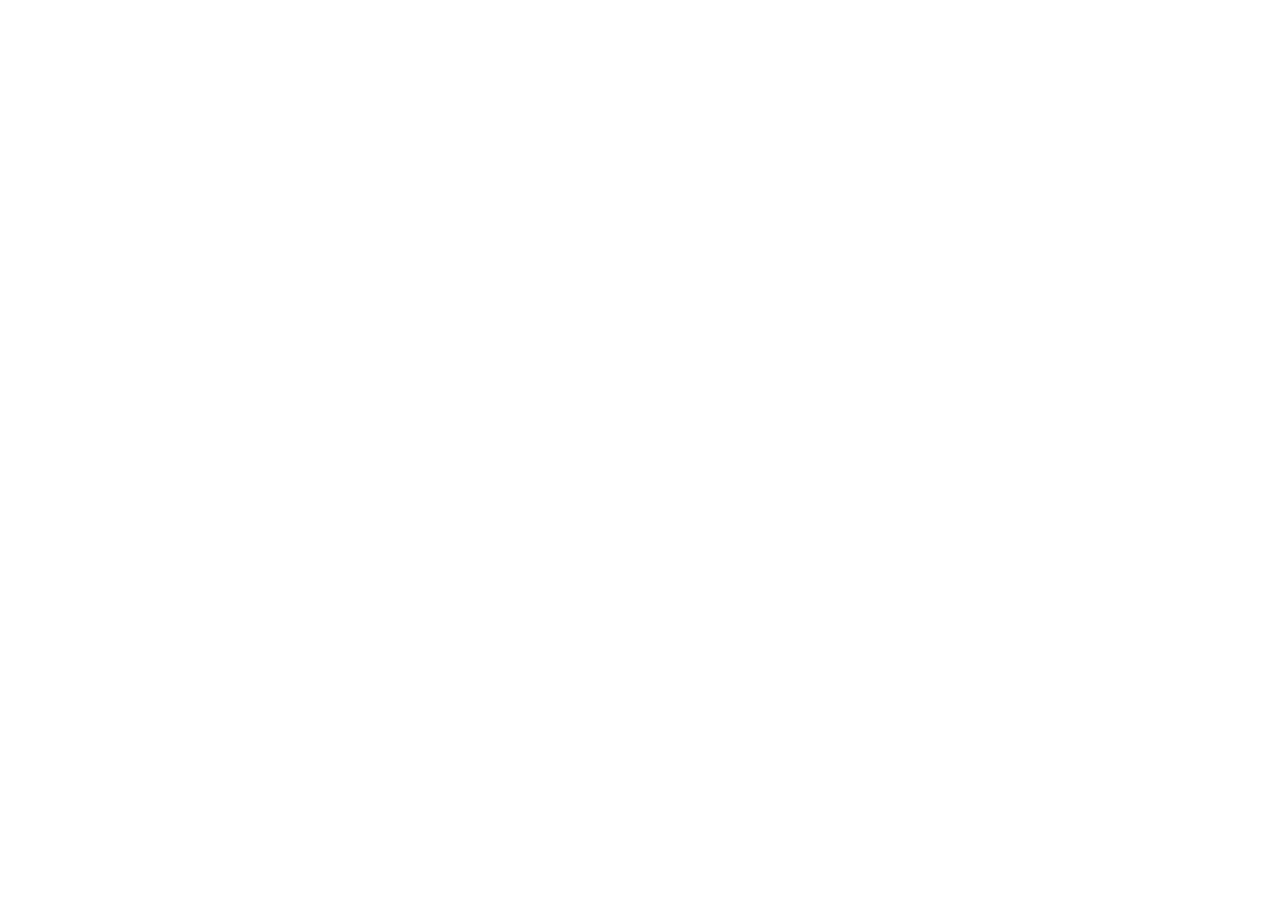
==== index.html @ b849616d "Update site info for publish Edited UI in Lovable  Co-authored-by: blncholdings <268380491+blncholdi" ====
<!doctype html>
<html lang="en">
  <head>
    <meta charset="UTF-8" />
    <meta name="viewport" content="width=device-width, initial-scale=1.0" />
    <!-- TODO: Set the document title to the name of your application -->
    <title>BLNC Holdings</title>
    <meta name="description" content="BLNC Holdings is a remote first legal technology and advisory firm serving founders and growing businesses.">
    <meta name="author" content="Lovable" />

    <!-- TODO: Update og:title to match your application name -->
    
    
    <meta property="og:type" content="website" />
    <meta property="og:image" content="https://pub-bb2e103a32db4e198524a2e9ed8f35b4.r2.dev/6ac36bdc-e028-434b-a14a-07d4d51b075a/id-preview-8475a277--23f0b95f-9a68-423c-832f-da636e2359fe.lovable.app-1773589187865.png">

    <meta name="twitter:card" content="summary_large_image" />
    <meta name="twitter:site" content="@Lovable" />
    <meta name="twitter:image" content="https://pub-bb2e103a32db4e198524a2e9ed8f35b4.r2.dev/6ac36bdc-e028-434b-a14a-07d4d51b075a/id-preview-8475a277--23f0b95f-9a68-423c-832f-da636e2359fe.lovable.app-1773589187865.png">
    <meta property="og:title" content="BLNC Holdings">
  <meta name="twitter:title" content="BLNC Holdings">
  <meta property="og:description" content="BLNC Holdings is a remote first legal technology and advisory firm serving founders and growing businesses.">
  <meta name="twitter:description" content="BLNC Holdings is a remote first legal technology and advisory firm serving founders and growing businesses.">
</head>

  <body>
    <div id="root"></div>
    <script type="module" src="/src/main.tsx"></script>
  </body>
</html>
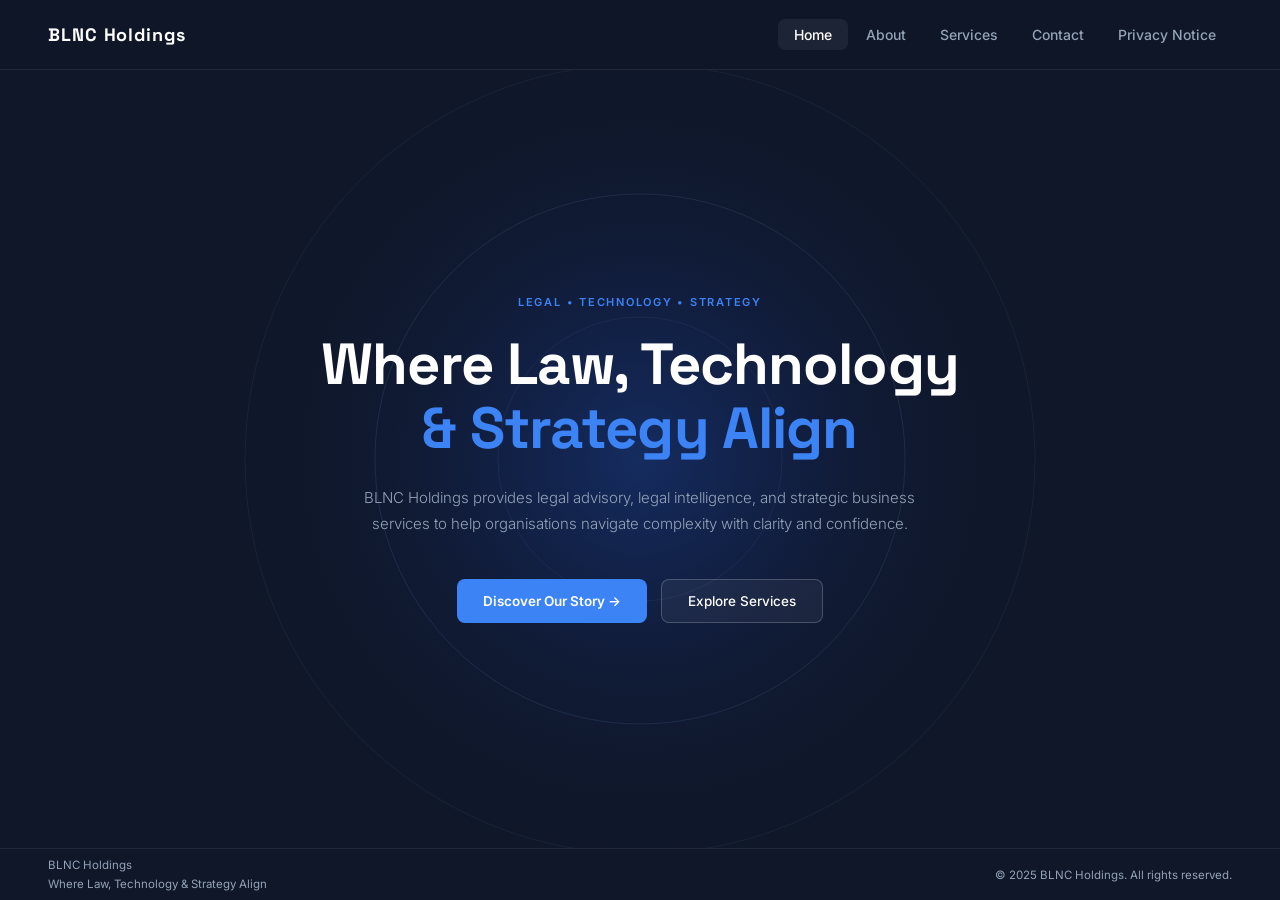
==== commit ef5bebe6: "Update index.html" ====
--- a/index.html
+++ b/index.html
@@ -1,30 +1,668 @@
-<!doctype html>
+<!DOCTYPE html>
 <html lang="en">
-  <head>
-    <meta charset="UTF-8" />
-    <meta name="viewport" content="width=device-width, initial-scale=1.0" />
-    <!-- TODO: Set the document title to the name of your application -->
-    <title>BLNC Holdings</title>
-    <meta name="description" content="BLNC Holdings is a remote first legal technology and advisory firm serving founders and growing businesses.">
-    <meta name="author" content="Lovable" />
-
-    <!-- TODO: Update og:title to match your application name -->
-    
-    
-    <meta property="og:type" content="website" />
-    <meta property="og:image" content="https://pub-bb2e103a32db4e198524a2e9ed8f35b4.r2.dev/6ac36bdc-e028-434b-a14a-07d4d51b075a/id-preview-8475a277--23f0b95f-9a68-423c-832f-da636e2359fe.lovable.app-1773589187865.png">
-
-    <meta name="twitter:card" content="summary_large_image" />
-    <meta name="twitter:site" content="@Lovable" />
-    <meta name="twitter:image" content="https://pub-bb2e103a32db4e198524a2e9ed8f35b4.r2.dev/6ac36bdc-e028-434b-a14a-07d4d51b075a/id-preview-8475a277--23f0b95f-9a68-423c-832f-da636e2359fe.lovable.app-1773589187865.png">
-    <meta property="og:title" content="BLNC Holdings">
-  <meta name="twitter:title" content="BLNC Holdings">
-  <meta property="og:description" content="BLNC Holdings is a remote first legal technology and advisory firm serving founders and growing businesses.">
-  <meta name="twitter:description" content="BLNC Holdings is a remote first legal technology and advisory firm serving founders and growing businesses.">
+<head>
+  <meta charset="UTF-8" />
+  <meta name="viewport" content="width=device-width, initial-scale=1.0" />
+  <title>BLNC Holdings</title>
+  <link rel="preconnect" href="https://fonts.googleapis.com" />
+  <link rel="preconnect" href="https://fonts.gstatic.com" crossorigin />
+  <link href="https://fonts.googleapis.com/css2?family=Space+Grotesk:wght@300;400;500;600;700&family=Inter:wght@300;400;500;600;700&display=swap" rel="stylesheet" />
+  <style>
+    *, *::before, *::after { box-sizing: border-box; margin: 0; padding: 0; }
+
+    :root {
+      --bg:              hsl(222, 47%, 11%);
+      --bg-nav:          hsl(222, 47%, 11%);
+      --bg-card:         hsl(213, 33%, 17%);
+      --accent:          hsl(217, 91%, 60%);
+      --accent-lo:       hsla(217, 91%, 60%, 0.07);
+      --accent-border:   hsla(217, 91%, 60%, 0.2);
+      --surface-overlay: hsla(0, 0%, 100%, 0.04);
+      --surface-hover:   hsla(0, 0%, 100%, 0.06);
+      --text:            #ffffff;
+      --text-sub:        #94a3b8;
+      --border:          hsla(0, 0%, 100%, 0.08);
+    }
+
+    html, body {
+      height: 100%; font-family: 'Inter', sans-serif;
+      background: var(--bg); color: var(--text); overflow: hidden;
+    }
+
+    /* ── NAV ── */
+    nav {
+      position: fixed; top: 0; left: 0; right: 0; z-index: 50;
+      height: 70px;
+      background: hsla(222, 47%, 11%, 0.97);
+      backdrop-filter: blur(4px); -webkit-backdrop-filter: blur(4px);
+      display: flex; align-items: center; justify-content: space-between;
+      padding: 0 48px;
+      border-bottom: 1px solid var(--border);
+    }
+    .nav-logo {
+      font-family: 'Space Grotesk', sans-serif;
+      font-size: 18px; font-weight: 700; letter-spacing: 0.05em; color: var(--text);
+    }
+    .nav-links { display: flex; gap: 2px; }
+    .nav-links button {
+      background: none; border: none; cursor: pointer;
+      font-family: 'Inter', sans-serif; font-size: 14px; font-weight: 500;
+      color: var(--text-sub); padding: 7px 16px; border-radius: 7px;
+      transition: background 0.15s, color 0.15s;
+    }
+    .nav-links button:hover,
+    .nav-links button.active { color: #fff; background: var(--surface-hover); }
+
+    /* Mobile hamburger */
+    .nav-hamburger {
+      display: none; flex-direction: column; gap: 5px;
+      background: none; border: none; cursor: pointer; padding: 4px;
+    }
+    .nav-hamburger span {
+      display: block; width: 22px; height: 2px;
+      background: var(--text); border-radius: 2px;
+      transition: transform 0.2s, opacity 0.2s;
+    }
+    .nav-hamburger.open span:nth-child(1) { transform: translateY(7px) rotate(45deg); }
+    .nav-hamburger.open span:nth-child(2) { opacity: 0; }
+    .nav-hamburger.open span:nth-child(3) { transform: translateY(-7px) rotate(-45deg); }
+
+    /* Mobile menu drawer */
+    .mobile-menu {
+      display: none; position: fixed; top: 70px; left: 0; right: 0; z-index: 49;
+      background: hsla(222, 47%, 11%, 0.98);
+      border-bottom: 1px solid var(--border);
+      padding: 12px 24px 20px; flex-direction: column; gap: 4px;
+    }
+    .mobile-menu.open { display: flex; }
+    .mobile-menu button {
+      background: none; border: none; cursor: pointer;
+      font-family: 'Inter', sans-serif; font-size: 15px; font-weight: 500;
+      color: var(--text-sub); padding: 10px 14px; border-radius: 7px;
+      text-align: left; transition: background 0.15s, color 0.15s;
+    }
+    .mobile-menu button:hover,
+    .mobile-menu button.active { color: #fff; background: var(--surface-hover); }
+
+    @media (max-width: 768px) {
+      nav { padding: 0 24px; }
+      .nav-links { display: none; }
+      .nav-hamburger { display: flex; }
+    }
+
+    /* ── PAGE SYSTEM ── */
+    .page {
+      position: fixed; left: 0; right: 0; top: 70px; bottom: 52px;
+      display: none; overflow-y: auto; background: var(--bg);
+    }
+    .page.active { display: block; }
+    #page-home.active {
+      display: flex; align-items: center; justify-content: center; overflow: hidden;
+    }
+
+    /* ── FOOTER ── */
+    .site-footer {
+      position: fixed; bottom: 0; left: 0; right: 0; z-index: 100;
+      height: 52px; background: var(--bg-nav);
+      border-top: 1px solid var(--border);
+      display: flex; align-items: center; justify-content: space-between;
+      padding: 0 48px;
+    }
+    .footer-left  { font-size: 11.5px; color: var(--text-sub); line-height: 1.6; }
+    .footer-right { font-size: 11.5px; color: var(--text-sub); }
+
+    @media (max-width: 768px) {
+      .site-footer { padding: 0 24px; }
+      .footer-right { display: none; }
+    }
+
+    ::-webkit-scrollbar { width: 4px; }
+    ::-webkit-scrollbar-thumb { background: rgba(255,255,255,0.1); border-radius: 2px; }
+
+    /* ══ HOME ══ */
+    .home-bg { position: absolute; inset: 0; pointer-events: none; overflow: hidden; }
+    .rings-svg {
+      position: absolute; top: 50%; left: 50%;
+      transform: translate(-50%, -50%); width: 860px; height: 860px; overflow: visible;
+    }
+    .home-content {
+      position: relative; z-index: 1; text-align: center;
+      padding: 0 24px; max-width: 800px;
+    }
+    .home-tag {
+      font-size: 11px; font-weight: 600; letter-spacing: 0.16em;
+      color: var(--accent); margin-bottom: 24px;
+    }
+    .home-h1 {
+      font-family: 'Space Grotesk', sans-serif;
+      font-size: 58px; font-weight: 700; line-height: 1.1;
+      letter-spacing: -0.015em; color: #fff;
+    }
+    .home-h1 .blue { color: var(--accent); display: block; }
+    .home-sub {
+      margin-top: 24px; font-size: 15px; line-height: 1.75;
+      color: #94a3b8; max-width: 570px; margin-left: auto; margin-right: auto; font-weight: 300;
+    }
+    .home-btns { margin-top: 42px; display: flex; gap: 14px; justify-content: center; flex-wrap: wrap; }
+    .btn-primary {
+      background: var(--accent); color: #fff; border: none; cursor: pointer;
+      font-family: 'Inter', sans-serif; font-size: 13.5px; font-weight: 600;
+      padding: 13px 26px; border-radius: 8px; transition: opacity 0.15s;
+    }
+    .btn-primary:hover { opacity: 0.85; }
+    .btn-secondary {
+      background: rgba(255,255,255,0.05); color: #fff; cursor: pointer;
+      border: 1px solid rgba(255,255,255,0.2);
+      font-family: 'Inter', sans-serif; font-size: 13.5px; font-weight: 500;
+      padding: 13px 26px; border-radius: 8px; transition: border-color 0.15s, background 0.15s;
+    }
+    .btn-secondary:hover { border-color: rgba(255,255,255,0.4); background: rgba(255,255,255,0.09); }
+
+    @media (max-width: 768px) {
+      .home-h1 { font-size: 36px; }
+      .home-sub { font-size: 14px; }
+    }
+
+    /* ══ SHARED SECTION CONTAINER ══ */
+    .section-container {
+      max-width: 1152px; margin: 0 auto; padding: 96px 24px;
+    }
+    .sec-label {
+      font-size: 10.5px; font-weight: 700; letter-spacing: 0.16em;
+      color: var(--accent); text-transform: uppercase;
+      margin-bottom: 18px; display: block;
+    }
+    .sec-h2 {
+      font-family: 'Space Grotesk', sans-serif;
+      font-size: 34px; font-weight: 700; line-height: 1.15;
+      letter-spacing: -0.01em; color: #fff;
+    }
+    .sec-body {
+      font-size: 14px; line-height: 1.8; color: var(--text-sub); font-weight: 300;
+    }
+
+    /* grids */
+    .grid-2 { display: grid; grid-template-columns: 1fr 1fr; gap: 24px; }
+    .grid-3 { display: grid; grid-template-columns: 1fr 1fr 1fr; gap: 24px; }
+    @media (max-width: 900px) {
+      .grid-2, .grid-3 { grid-template-columns: 1fr; }
+    }
+
+    /* base card */
+    .card {
+      background: var(--bg-card); border: 1px solid var(--border);
+      border-radius: 12px; padding: 40px;
+    }
+    .icon-box {
+      width: 44px; height: 44px; background: var(--accent-lo);
+      border-radius: 10px; display: flex; align-items: center; justify-content: center;
+      margin-bottom: 20px;
+    }
+    .icon-box svg { width: 22px; height: 22px; }
+    .card-title {
+      font-family: 'Space Grotesk', sans-serif;
+      font-size: 15px; font-weight: 700; color: #fff; margin-bottom: 10px;
+    }
+    .card-body { font-size: 13px; line-height: 1.75; color: var(--text-sub); font-weight: 300; }
+
+    /* ══ ABOUT ══ */
+    .about-intro { margin-bottom: 80px; }
+    .about-intro .sec-h2 { margin-bottom: 24px; }
+    .about-intro .sec-body { margin-bottom: 40px; max-width: 620px; }
+
+    .intel-banner {
+      background: var(--accent-lo); border: 1px solid var(--accent-border);
+      border-radius: 12px; padding: 40px 48px;
+      display: flex; gap: 24px; align-items: flex-start; margin-bottom: 80px;
+    }
+    .intel-icon {
+      width: 48px; height: 48px; flex-shrink: 0;
+      background: var(--accent-lo); border-radius: 10px;
+      display: flex; align-items: center; justify-content: center;
+    }
+    .intel-icon svg { width: 22px; height: 22px; }
+    .intel-label { font-size: 10px; font-weight: 700; letter-spacing: 0.16em; color: var(--accent); text-transform: uppercase; margin-bottom: 8px; }
+    .intel-title { font-family: 'Space Grotesk', sans-serif; font-size: 17px; font-weight: 700; color: #fff; margin-bottom: 10px; }
+    .intel-body  { font-size: 13px; line-height: 1.75; color: var(--text-sub); font-weight: 300; }
+
+    .values-header { text-align: center; margin-bottom: 48px; }
+    .values-header .sec-label { display: inline-block; }
+    .values-header .sec-h2 { margin-bottom: 0; }
+    .values-sub { font-size: 13.5px; color: var(--text-sub); font-weight: 300; margin-top: 12px; }
+
+    /* ══ SERVICES ══ */
+    .svc-header { margin-bottom: 64px; }
+    .svc-header .sec-h2 { margin-bottom: 16px; }
+    .svc-header .sec-body { margin-bottom: 0; }
+
+    .svc-block {
+      display: grid; grid-template-columns: 1fr 1fr;
+      gap: 32px; align-items: start; margin-bottom: 80px;
+    }
+    .svc-block:last-child { margin-bottom: 0; }
+    @media (max-width: 900px) { .svc-block { grid-template-columns: 1fr; } }
+
+    .svc-num { font-size: 13px; font-weight: 700; color: var(--accent); margin-bottom: 8px; }
+    .svc-divider { height: 1.5px; background: var(--accent); width: 100%; margin-bottom: 24px; }
+    .svc-h3 {
+      font-family: 'Space Grotesk', sans-serif;
+      font-size: 26px; font-weight: 700; color: #fff; margin-bottom: 4px;
+    }
+    .svc-sub   { font-size: 12.5px; font-weight: 600; color: var(--accent); margin-bottom: 16px; }
+    .svc-desc  { font-size: 13px; line-height: 1.8; color: var(--text-sub); margin-bottom: 32px; font-weight: 300; }
+
+    .chk { list-style: none; }
+    .chk li {
+      display: flex; gap: 12px; align-items: flex-start;
+      padding: 9px 0; border-bottom: 1px solid var(--border); font-size: 12.5px;
+    }
+    .chk li:last-child { border-bottom: none; }
+    .chk-mark  { color: var(--accent); font-weight: 700; flex-shrink: 0; font-size: 13px; }
+    .chk-title { font-weight: 600; color: #fff; font-size: 12.5px; }
+    .chk-sub   { font-size: 11.5px; color: var(--text-sub); margin-top: 2px; font-weight: 300; }
+
+    /* info card — right panel */
+    .info-card { background: var(--bg-card); border: 1px solid var(--border); border-radius: 12px; padding: 40px; }
+    .info-card-title { font-family: 'Space Grotesk', sans-serif; font-size: 15px; font-weight: 700; color: #fff; margin-bottom: 18px; }
+    .info-item { padding: 13px 0; border-bottom: 1px solid var(--border); }
+    .info-item:last-child { border-bottom: none; }
+    .info-item-title { font-size: 12.5px; font-weight: 600; color: var(--accent); margin-bottom: 4px; }
+    .info-item-body  { font-size: 12px; color: var(--text-sub); line-height: 1.6; font-weight: 300; }
+
+    /* mini cards — transparent with white border */
+    .mini-card {
+      background: transparent; border: 1px solid rgba(255,255,255,0.10);
+      border-radius: 8px; padding: 18px; margin-bottom: 10px;
+    }
+    .mini-card:last-child { margin-bottom: 0; }
+    .mini-card.callout { background: var(--accent-lo); border-color: var(--accent-border); }
+    .mini-label { font-size: 11px; font-weight: 600; color: var(--accent); margin-bottom: 5px; display: flex; gap: 5px; align-items: center; }
+    .mini-title { font-family: 'Space Grotesk', sans-serif; font-size: 13px; font-weight: 700; color: #fff; margin-bottom: 5px; }
+    .mini-body  { font-size: 12px; color: var(--text-sub); line-height: 1.6; font-weight: 300; }
+
+    /* priv-card — same bg as priv-box */
+    .priv-box  { background: var(--bg-card); border: 1px solid var(--border); border-radius: 12px; padding: 26px; margin-bottom: 12px; }
+    .priv-card { background: var(--bg-card); border: 1px solid var(--border); border-radius: 12px; padding: 16px 18px; margin-bottom: 10px; }
+    .priv-inner { border-left: 3px solid var(--accent); padding-left: 16px; margin-bottom: 16px; }
+    .priv-title { font-family: 'Space Grotesk', sans-serif; font-size: 17px; font-weight: 700; color: #fff; margin-bottom: 8px; }
+    .priv-why { background: var(--bg-card); border: 1px solid rgba(255,255,255,0.10); border-radius: 8px; padding: 14px 16px; }
+    .priv-why-title { font-family: 'Space Grotesk', sans-serif; font-size: 13px; font-weight: 700; color: #fff; margin-bottom: 6px; }
+    .priv-why-body  { font-size: 12px; color: var(--text-sub); line-height: 1.65; font-weight: 300; }
+
+    /* ══ FRAMEWORK STEPS (Assess→Deliver) — REMOVABLE BLOCK START ══ */
+    .framework-steps { display: flex; flex-direction: column; gap: 10px; margin-bottom: 32px; }
+    .framework-step {
+      background: var(--bg-card); border: 1px solid var(--border);
+      border-radius: 8px; padding: 14px 16px;
+      display: flex; gap: 12px; align-items: flex-start;
+    }
+    .framework-step-icon {
+      width: 28px; height: 28px; flex-shrink: 0;
+      background: hsla(217,91%,60%,0.15); border-radius: 6px;
+      display: flex; align-items: center; justify-content: center;
+    }
+    .framework-step-icon svg { width: 14px; height: 14px; }
+    .framework-step-title { font-size: 12.5px; font-weight: 600; color: #fff; margin-bottom: 3px; font-family: 'Space Grotesk', sans-serif; }
+    .framework-step-body  { font-size: 11.5px; color: var(--text-sub); line-height: 1.55; font-weight: 300; }
+    /* ══ FRAMEWORK STEPS — REMOVABLE BLOCK END ══ */
+    .contact-card {
+      background: var(--bg-card); border: 1px solid var(--border);
+      border-radius: 12px; padding: 18px 22px;
+      display: flex; gap: 16px; align-items: center;
+    }
+    .c-icon {
+      width: 38px; height: 38px; flex-shrink: 0;
+      background: var(--accent-lo); border-radius: 8px;
+      display: flex; align-items: center; justify-content: center;
+    }
+    .c-icon svg { width: 18px; height: 18px; }
+    .c-label { font-family: 'Space Grotesk', sans-serif; font-size: 14px; font-weight: 600; color: #fff; margin-bottom: 4px; }
+    .c-val   { font-size: 12.5px; color: #ffffff; font-weight: 400; }
+  </style>
 </head>
-
-  <body>
-    <div id="root"></div>
-    <script type="module" src="/src/main.tsx"></script>
-  </body>
+<body>
+
+<!-- NAV -->
+<nav>
+  <div class="nav-logo">BLNC Holdings</div>
+  <div class="nav-links">
+    <button class="active" onclick="go('home',this)">Home</button>
+    <button onclick="go('about',this)">About</button>
+    <button onclick="go('services',this)">Services</button>
+    <button onclick="go('contact',this)">Contact</button>
+    <button onclick="go('privacy',this)">Privacy Notice</button>
+  </div>
+  <button class="nav-hamburger" id="hamburger" onclick="toggleMenu()" aria-label="Menu">
+    <span></span><span></span><span></span>
+  </button>
+</nav>
+
+<!-- MOBILE MENU -->
+<div class="mobile-menu" id="mobile-menu">
+  <button onclick="goMobile('home')">Home</button>
+  <button onclick="goMobile('about')">About</button>
+  <button onclick="goMobile('services')">Services</button>
+  <button onclick="goMobile('contact')">Contact</button>
+  <button onclick="goMobile('privacy')">Privacy Notice</button>
+</div>
+
+<!-- ══ HOME ══ -->
+<div class="page active" id="page-home">
+  <div class="home-bg">
+    <svg class="rings-svg" viewBox="0 0 860 860" xmlns="http://www.w3.org/2000/svg">
+      <defs>
+        <radialGradient id="glow" cx="50%" cy="50%" r="50%">
+          <stop offset="0%"  stop-color="#2563eb" stop-opacity="0.28"/>
+          <stop offset="45%" stop-color="#1d4ed8" stop-opacity="0.10"/>
+          <stop offset="100%" stop-color="hsl(222,47%,11%)" stop-opacity="0"/>
+        </radialGradient>
+      </defs>
+      <circle cx="430" cy="430" r="420" fill="url(#glow)"/>
+      <circle cx="430" cy="430" r="395" fill="none" stroke="rgba(147,197,253,0.07)" stroke-width="1"/>
+      <circle cx="430" cy="430" r="265" fill="none" stroke="rgba(147,197,253,0.11)" stroke-width="1"/>
+      <circle cx="430" cy="430" r="142" fill="none" stroke="rgba(147,197,253,0.07)" stroke-width="1"/>
+    </svg>
+  </div>
+  <div class="home-content">
+    <div class="home-tag">LEGAL • TECHNOLOGY • STRATEGY</div>
+    <h1 class="home-h1">Where Law, Technology<span class="blue">&amp; Strategy Align</span></h1>
+    <p class="home-sub">BLNC Holdings provides legal advisory, legal intelligence, and strategic business services to help organisations navigate complexity with clarity and confidence.</p>
+    <div class="home-btns">
+      <button class="btn-primary" onclick="go('about',document.querySelectorAll('.nav-links button')[1])">Discover Our Story →</button>
+      <button class="btn-secondary" onclick="go('services',document.querySelectorAll('.nav-links button')[2])">Explore Services</button>
+    </div>
+  </div>
+</div>
+
+<!-- ══ ABOUT ══ -->
+<div class="page" id="page-about">
+  <div class="section-container">
+
+    <!-- Intro block -->
+    <div class="about-intro">
+      <span class="sec-label">ABOUT BLNC HOLDINGS</span>
+      <h2 class="sec-h2">Empowering Businesses Through Legal Excellence</h2>
+      <p class="sec-body">BLNC Holdings stands at the intersection of law, technology, and strategy. We are a modern advisory firm dedicated to helping businesses navigate complexity with clarity and confidence. We advise founders, SMEs, and in-house legal teams — translating complex legal and regulatory obligations into clear, actionable strategies.</p>
+      <div class="grid-2">
+        <div class="card">
+          <div class="icon-box">
+            <!-- Vision: telescope/eye icon -->
+            <svg viewBox="0 0 24 24" fill="none" stroke="#3b82f6" stroke-width="1.8" stroke-linecap="round" stroke-linejoin="round"><path d="M2 12s3-7 10-7 10 7 10 7-3 7-10 7-10-7-10-7z"/><circle cx="12" cy="12" r="3"/></svg>
+          </div>
+          <div class="card-title">Our Vision</div>
+          <div class="card-body">To be the leading provider of integrated legal, technology, and strategic services — empowering businesses to thrive in an increasingly complex regulatory landscape, with privacy and ethics at the centre of every engagement.</div>
+        </div>
+        <div class="card">
+          <div class="icon-box">
+            <!-- Mission: target/crosshair icon -->
+            <svg viewBox="0 0 24 24" fill="none" stroke="#3b82f6" stroke-width="1.8" stroke-linecap="round" stroke-linejoin="round"><circle cx="12" cy="12" r="10"/><circle cx="12" cy="12" r="6"/><circle cx="12" cy="12" r="2"/></svg>
+          </div>
+          <div class="card-title">Our Mission</div>
+          <div class="card-body">To deliver exceptional value through innovative legal solutions, intelligent technology, and strategic guidance — helping our clients achieve sustainable growth while managing risk effectively at every stage of their journey.</div>
+        </div>
+      </div>
+    </div>
+
+    <!-- Legal Intelligence banner -->
+    <div class="intel-banner">
+      <div class="intel-icon">
+        <svg viewBox="0 0 24 24" fill="none" stroke="#3b82f6" stroke-width="1.8" stroke-linecap="round" stroke-linejoin="round"><path d="M12 2l2.4 7.4H22l-6.2 4.5 2.4 7.4L12 17l-6.2 4.3 2.4-7.4L2 9.4h7.6z"/></svg>
+      </div>
+      <div>
+        <div class="intel-label">COMING SOON — LEGAL INTELLIGENCE</div>
+        <div class="intel-title">Proprietary Legal Intelligence, Built on Privacy by Design</div>
+        <div class="intel-body">Beyond advisory and consulting services, BLNC is developing a proprietary legal intelligence tool — built in strict accordance with our privacy by design principles. Because access to enterprise-grade legal intelligence should not be reserved for the few.</div>
+      </div>
+    </div>
+
+    <!-- Core Values -->
+    <div class="values-header">
+      <span class="sec-label">OUR CORE VALUES</span>
+      <p class="values-sub">The principles that guide every interaction and decision at BLNC Holdings.</p>
+    </div>
+    <div class="grid-3">
+      <div class="card" style="text-align:center;">
+        <div class="icon-box" style="margin:0 auto 20px;">
+          <!-- Integrity: shield with checkmark -->
+          <svg viewBox="0 0 24 24" fill="none" stroke="#3b82f6" stroke-width="1.8" stroke-linecap="round" stroke-linejoin="round"><path d="M12 22s8-4 8-10V5l-8-3-8 3v7c0 6 8 10 8 10z"/><polyline points="9 12 11 14 15 10"/></svg>
+        </div>
+        <div class="card-title">Integrity</div>
+        <div class="card-body">We uphold the highest ethical standards in every engagement, ensuring trust and transparency in all that we do.</div>
+      </div>
+      <div class="card" style="text-align:center;">
+        <div class="icon-box" style="margin:0 auto 20px;">
+          <!-- Innovation: lightbulb -->
+          <svg viewBox="0 0 24 24" fill="none" stroke="#3b82f6" stroke-width="1.8" stroke-linecap="round" stroke-linejoin="round"><line x1="9" y1="18" x2="15" y2="18"/><line x1="10" y1="22" x2="14" y2="22"/><path d="M15.09 14c.18-.98.65-1.74 1.41-2.5A4.65 4.65 0 0018 8 6 6 0 006 8c0 1 .23 2.23 1.5 3.5A4.61 4.61 0 018.91 14"/></svg>
+        </div>
+        <div class="card-title">Innovation</div>
+        <div class="card-body">We embrace technology and creative solutions to deliver forward-thinking legal and strategic services.</div>
+      </div>
+      <div class="card" style="text-align:center;">
+        <div class="icon-box" style="margin:0 auto 20px;">
+          <!-- Client Centric: handshake -->
+          <svg viewBox="0 0 24 24" fill="none" stroke="#3b82f6" stroke-width="1.8" stroke-linecap="round" stroke-linejoin="round"><path d="M17 21v-2a4 4 0 00-4-4H5a4 4 0 00-4 4v2"/><circle cx="9" cy="7" r="4"/><path d="M23 21v-2a4 4 0 00-3-3.87m-4-12a4 4 0 010 7.75"/></svg>
+        </div>
+        <div class="card-title">Client Centric</div>
+        <div class="card-body">Your success is our priority. We tailor our approach to meet your unique needs and goals.</div>
+      </div>
+    </div>
+
+  </div>
+</div>
+
+<!-- ══ SERVICES ══ -->
+<div class="page" id="page-services">
+  <div class="section-container">
+
+    <div class="svc-header">
+      <span class="sec-label">OUR SERVICES</span>
+      <h2 class="sec-h2">Three Pillars of Business Excellence</h2>
+      <p class="sec-body">Integrated services designed to address your legal, technological, and strategic needs under one roof.</p>
+    </div>
+
+    <!-- 01 Legal Advisory -->
+    <div class="svc-block">
+      <div>
+        <div class="svc-num">01</div>
+        <div class="svc-divider"></div>
+        <h3 class="svc-h3">Legal Advisory</h3>
+        <div class="svc-sub">The BLNC Framework™</div>
+        <p class="svc-desc">Our structured approach to legal guidance ensures comprehensive coverage and actionable outcomes — from compliance and contracts to corporate governance and policy drafting.</p>
+        <!-- ══ FRAMEWORK STEPS — REMOVABLE BLOCK START ══ -->
+        <div class="framework-steps">
+          <div class="framework-step">
+            <div class="framework-step-icon">
+              <svg viewBox="0 0 24 24" fill="none" stroke="#3b82f6" stroke-width="2" stroke-linecap="round" stroke-linejoin="round"><circle cx="11" cy="11" r="8"/><line x1="21" y1="21" x2="16.65" y2="16.65"/></svg>
+            </div>
+            <div><div class="framework-step-title">Assess</div><div class="framework-step-body">Evaluate your current legal landscape and identify risks</div></div>
+          </div>
+          <div class="framework-step">
+            <div class="framework-step-icon">
+              <svg viewBox="0 0 24 24" fill="none" stroke="#3b82f6" stroke-width="2" stroke-linecap="round" stroke-linejoin="round"><line x1="8" y1="6" x2="21" y2="6"/><line x1="8" y1="12" x2="21" y2="12"/><line x1="8" y1="18" x2="21" y2="18"/><line x1="3" y1="6" x2="3.01" y2="6"/><line x1="3" y1="12" x2="3.01" y2="12"/><line x1="3" y1="18" x2="3.01" y2="18"/></svg>
+            </div>
+            <div><div class="framework-step-title">Analyze</div><div class="framework-step-body">Deep dive into contracts, compliance, and obligations</div></div>
+          </div>
+          <div class="framework-step">
+            <div class="framework-step-icon">
+              <svg viewBox="0 0 24 24" fill="none" stroke="#3b82f6" stroke-width="2" stroke-linecap="round" stroke-linejoin="round"><polyline points="22 12 18 12 15 21 9 3 6 12 2 12"/></svg>
+            </div>
+            <div><div class="framework-step-title">Align</div><div class="framework-step-body">Develop strategies aligned with your business goals</div></div>
+          </div>
+          <div class="framework-step">
+            <div class="framework-step-icon">
+              <svg viewBox="0 0 24 24" fill="none" stroke="#3b82f6" stroke-width="2" stroke-linecap="round" stroke-linejoin="round"><polyline points="20 6 9 17 4 12"/></svg>
+            </div>
+            <div><div class="framework-step-title">Deliver</div><div class="framework-step-body">Implement solutions with ongoing support</div></div>
+          </div>
+        </div>
+        <!-- ══ FRAMEWORK STEPS — REMOVABLE BLOCK END ══ -->
+        <ul class="chk">
+          <li><span class="chk-mark">✓</span><div><div class="chk-title" style="font-weight:400;">Contract Review &amp; Drafting</div></div></li>
+          <li><span class="chk-mark">✓</span><div><div class="chk-title" style="font-weight:400;">Compliance Assessment &amp; Gap Analysis</div></div></li>
+          <li><span class="chk-mark">✓</span><div><div class="chk-title" style="font-weight:400;">Corporate Governance Advisory</div></div></li>
+          <li><span class="chk-mark">✓</span><div><div class="chk-title" style="font-weight:400;">Policy Drafting &amp; Implementation</div></div></li>
+          <li><span class="chk-mark">✓</span><div><div class="chk-title" style="font-weight:400;">Regulatory Risk Management</div></div></li>
+          <li><span class="chk-mark">✓</span><div><div class="chk-title" style="font-weight:400;">Legal Strategy Development</div></div></li>
+        </ul>
+      </div>
+      <div class="info-card">
+        <div class="info-card-title">Structured Legal Excellence</div>
+        <div class="mini-card"><div class="info-item-title">Governance</div><div class="info-item-body">Board structures, director duties, and policy standards for modern organisations</div></div>
+        <div class="mini-card"><div class="info-item-title">Compliance</div><div class="info-item-body">POPIA, GDPR, and sector-specific regulatory compliance and reporting</div></div>
+      </div>
+    </div>
+
+    <!-- 02 Business Consulting -->
+    <div class="svc-block">
+      <div class="info-card">
+        <div class="info-card-title">Data &amp; AI Readiness</div>
+        <div class="mini-card"><div class="mini-label" style="color:var(--accent);font-weight:600;">AI Readiness</div><div class="mini-body">Diagnostic assessment of your firm's data maturity and AI adoption readiness</div></div>
+        <div class="mini-card"><div class="mini-label" style="color:var(--accent);font-weight:600;">Regulation</div><div class="mini-body">AI implementation aligned with applicable regulation and data protection law</div></div>
+        <div class="mini-card callout" style="margin-top:24px;">
+          <div class="mini-label">🔗 Linked to Legal Advisory</div>
+          <div class="mini-body">Our consulting offering is directly connected to the BLNC Legal Advisory Framework — ensuring your technology decisions are always legally sound and strategically grounded.</div>
+        </div>
+      </div>
+      <div>
+        <div class="svc-num">02</div>
+        <div class="svc-divider"></div>
+        <h3 class="svc-h3">Business Consulting</h3>
+        <div class="svc-sub">The BLNC Advantage™</div>
+        <p class="svc-desc">We provide business consulting to deliver a diagnostic assessment on your firm's data and AI readiness — helping you transform intelligently and in full compliance with applicable regulation.</p>
+        <ul class="chk">
+          <li><span class="chk-mark">✓</span><div><div class="chk-title" style="font-weight:400;">Data &amp; AI Readiness Assessment</div></div></li>
+          <li><span class="chk-mark">✓</span><div><div class="chk-title" style="font-weight:400;">AI Implementation Strategy &amp; Compliance</div></div></li>
+          <li><span class="chk-mark">✓</span><div><div class="chk-title" style="font-weight:400;">Digital Transformation Advisory</div></div></li>
+          <li><span class="chk-mark">✓</span><div><div class="chk-title" style="font-weight:400;">Technology Recommendations</div></div></li>
+          <li><span class="chk-mark">✓</span><div><div class="chk-title" style="font-weight:400;">Process Optimisation &amp; Workflow Design</div></div></li>
+        </ul>
+      </div>
+    </div>
+
+    <!-- 03 Business Excellence -->
+    <div class="svc-block">
+      <div>
+        <div class="svc-num">03</div>
+        <div class="svc-divider"></div>
+        <h3 class="svc-h3">Business Excellence</h3>
+        <div class="svc-sub">Privacy by Design</div>
+        <p class="svc-desc">At BLNC Holdings, privacy is not a service we sell — it is the standard by which we operate. Privacy by design is embedded into our own infrastructure, our internal processes, and every client engagement we undertake.</p>
+        <div class="priv-card"><div class="mini-title">How We Operate</div><div class="mini-body">Our internal systems are built on data minimisation, purpose limitation and security by default</div></div>
+        <div class="priv-card"><div class="mini-title">What We Collect</div><div class="mini-body">We do not collect or process information beyond what is strictly necessary for each engagement</div></div>
+        <div class="priv-card"><div class="mini-title">Our Infrastructure</div><div class="mini-body">Privacy-first tooling and workflows govern how we store, process and share information internally</div></div>
+        <div class="priv-card"><div class="mini-title">Our Standard</div><div class="mini-body">We apply the same POPIA and international data protection obligations to ourselves that we advise clients to meet</div></div>
+      </div>
+      <div>
+        <div class="priv-box">
+          <div class="priv-inner">
+            <div class="priv-title">Privacy is Not Optional.</div>
+            <div class="mini-body">It is built into how we think, how we work, and how we protect the information entrusted to us by every client we serve.</div>
+          </div>
+          <div class="priv-why">
+            <div class="priv-why-title">Why This Matters</div>
+            <div class="priv-why-body">Clients who engage a legal and advisory firm are sharing sensitive, often confidential information. Our privacy-by-design infrastructure ensures that information is safeguarded at every point — not because regulation requires it, but because it is the right way to operate.</div>
+          </div>
+        </div>
+        <div class="mini-card callout" style="margin-top:12px;">
+          <div class="mini-label" style="font-size:10px;font-weight:700;letter-spacing:0.12em;text-transform:uppercase;">CLIENT DATA SOVEREIGNTY — GUARANTEED</div>
+          <div class="mini-title" style="margin-top:6px;">Local AI Infrastructure</div>
+          <div class="mini-body">Our AI systems run on local infrastructure with human-in-the-loop oversight built into every workflow. Your documents never leave our controlled environment and never reach an external server — ensuring complete data sovereignty at every stage of engagement.</div>
+        </div>
+        <div class="mini-card callout" style="margin-top:10px;">
+          <div class="mini-label">🛡 Our Commitment to You</div>
+          <div class="mini-body">When you engage BLNC Holdings, you are working with a firm that practises what it preaches. Our privacy-first foundation is not a marketing position — it is a measurable operational reality.</div>
+        </div>
+      </div>
+    </div>
+
+  </div>
+</div>
+
+<!-- ══ CONTACT ══ -->
+<div class="page" id="page-contact">
+  <div class="section-container">
+    <span class="sec-label">CONTACT US</span>
+    <h2 class="sec-h2" style="margin-bottom:16px;">Let's Start a Conversation</h2>
+    <p class="sec-body" style="margin-bottom:40px;">Have a question or ready to get started? Reach out directly and we'll be in touch within 24–48 business hours.</p>
+
+    <div class="grid-2" style="margin-bottom:32px;">
+      <div class="contact-card">
+        <div class="c-icon">
+          <svg viewBox="0 0 24 24" fill="none" stroke="#3b82f6" stroke-width="1.8" stroke-linecap="round" stroke-linejoin="round"><path d="M4 4h16c1.1 0 2 .9 2 2v12c0 1.1-.9 2-2 2H4c-1.1 0-2-.9-2-2V6c0-1.1.9-2 2-2z"/><polyline points="22,6 12,13 2,6"/></svg>
+        </div>
+        <div><div class="c-label">Email</div><div class="c-val">contact@blncholdings.co.za</div></div>
+      </div>
+      <div class="contact-card">
+        <div class="c-icon">
+          <svg viewBox="0 0 24 24" fill="none" stroke="#3b82f6" stroke-width="1.8" stroke-linecap="round" stroke-linejoin="round"><circle cx="12" cy="12" r="10"/><line x1="2" y1="12" x2="22" y2="12"/><path d="M12 2a15.3 15.3 0 014 10 15.3 15.3 0 01-4 10 15.3 15.3 0 01-4-10 15.3 15.3 0 014-10z"/></svg>
+        </div>
+        <div><div class="c-label">Website</div><div class="c-val">www.blncholdings.co.za</div></div>
+      </div>
+    </div>
+    <div class="grid-2" style="margin-bottom:32px;">
+      <div class="card"><div class="card-title">Response Time</div><div class="card-body" style="margin-top:8px;">We typically respond to all enquiries within 24–48 business hours. For urgent matters, please indicate this when you reach out.</div></div>
+      <div class="card"><div class="card-title">What to Expect</div><div class="card-body" style="margin-top:8px;">We'll review your enquiry and connect you with the right advisor for your legal, technology, or strategic needs.</div></div>
+    </div>
+  </div>
+</div>
+
+<!-- ══ PRIVACY NOTICE ══ -->
+<div class="page" id="page-privacy">
+  <div class="section-container">
+    <span class="sec-label">PRIVACY NOTICE</span>
+    <h2 class="sec-h2" style="margin-bottom:16px;">Your Privacy Matters</h2>
+    <p class="sec-body" style="margin-bottom:40px;">At BLNC Holdings, privacy is not a service we sell — it is the standard by which we operate. We are committed to protecting your personal information in accordance with applicable data protection legislation.</p>
+
+    <div class="grid-2" style="margin-bottom:32px;">
+      <div class="card" style="display:flex;gap:16px;align-items:flex-start;border-radius:16px;padding:22px;">
+        <div class="c-icon" style="flex-shrink:0;margin-top:2px;">
+          <svg viewBox="0 0 24 24" fill="none" stroke="#3b82f6" stroke-width="1.8" stroke-linecap="round" stroke-linejoin="round"><path d="M12 22s8-4 8-10V5l-8-3-8 3v7c0 6 8 10 8 10z"/><polyline points="9 12 11 14 15 10"/></svg>
+        </div>
+        <div><div class="card-title">Data Protection</div><div class="card-body" style="margin-top:8px;">Any information you share is handled in accordance with our privacy-first principles and applicable data protection legislation, including POPIA and GDPR.</div></div>
+      </div>
+      <div class="card" style="display:flex;gap:16px;align-items:flex-start;border-radius:16px;padding:22px;">
+        <div class="c-icon" style="flex-shrink:0;margin-top:2px;">
+          <svg viewBox="0 0 24 24" fill="none" stroke="#3b82f6" stroke-width="1.8" stroke-linecap="round" stroke-linejoin="round"><path d="M12 22s8-4 8-10V5l-8-3-8 3v7c0 6 8 10 8 10z"/><polyline points="9 12 11 14 15 10"/></svg>
+        </div>
+        <div><div class="card-title">Data Minimisation</div><div class="card-body" style="margin-top:8px;">We do not collect or process information beyond what is strictly necessary for each engagement. Purpose limitation and security by default govern our operations.</div></div>
+      </div>
+    </div>
+    <div class="mini-card callout" style="padding:18px;border-radius:10px;">
+      <div class="mini-label">🛡 Our Commitment</div>
+      <div class="mini-body" style="margin-top:4px;">When you engage BLNC Holdings, you are working with a firm that practises what it preaches. Our privacy-first foundation is not a marketing position — it is a measurable operational reality.</div>
+    </div>
+  </div>
+</div>
+
+<!-- FOOTER -->
+<div class="site-footer">
+  <div class="footer-left">BLNC Holdings<br>Where Law, Technology &amp; Strategy Align</div>
+  <div class="footer-right">© 2025 BLNC Holdings. All rights reserved.</div>
+</div>
+
+<script>
+  function go(id, btn) {
+    document.querySelectorAll('.page').forEach(p => p.classList.remove('active'));
+    document.querySelectorAll('.nav-links button, .mobile-menu button').forEach(b => b.classList.remove('active'));
+    document.getElementById('page-' + id).classList.add('active');
+    if (btn) btn.classList.add('active');
+    document.getElementById('mobile-menu').classList.remove('open');
+    document.getElementById('hamburger').classList.remove('open');
+  }
+
+  function goMobile(id) {
+    const btns = document.querySelectorAll('.nav-links button');
+    const map = { home: 0, about: 1, services: 2, contact: 3, privacy: 4 };
+    go(id, btns[map[id]]);
+    document.querySelectorAll('.mobile-menu button').forEach((b, i) => {
+      b.classList.toggle('active', i === map[id]);
+    });
+  }
+
+  function toggleMenu() {
+    document.getElementById('mobile-menu').classList.toggle('open');
+    document.getElementById('hamburger').classList.toggle('open');
+  }
+</script>
+</body>
 </html>
